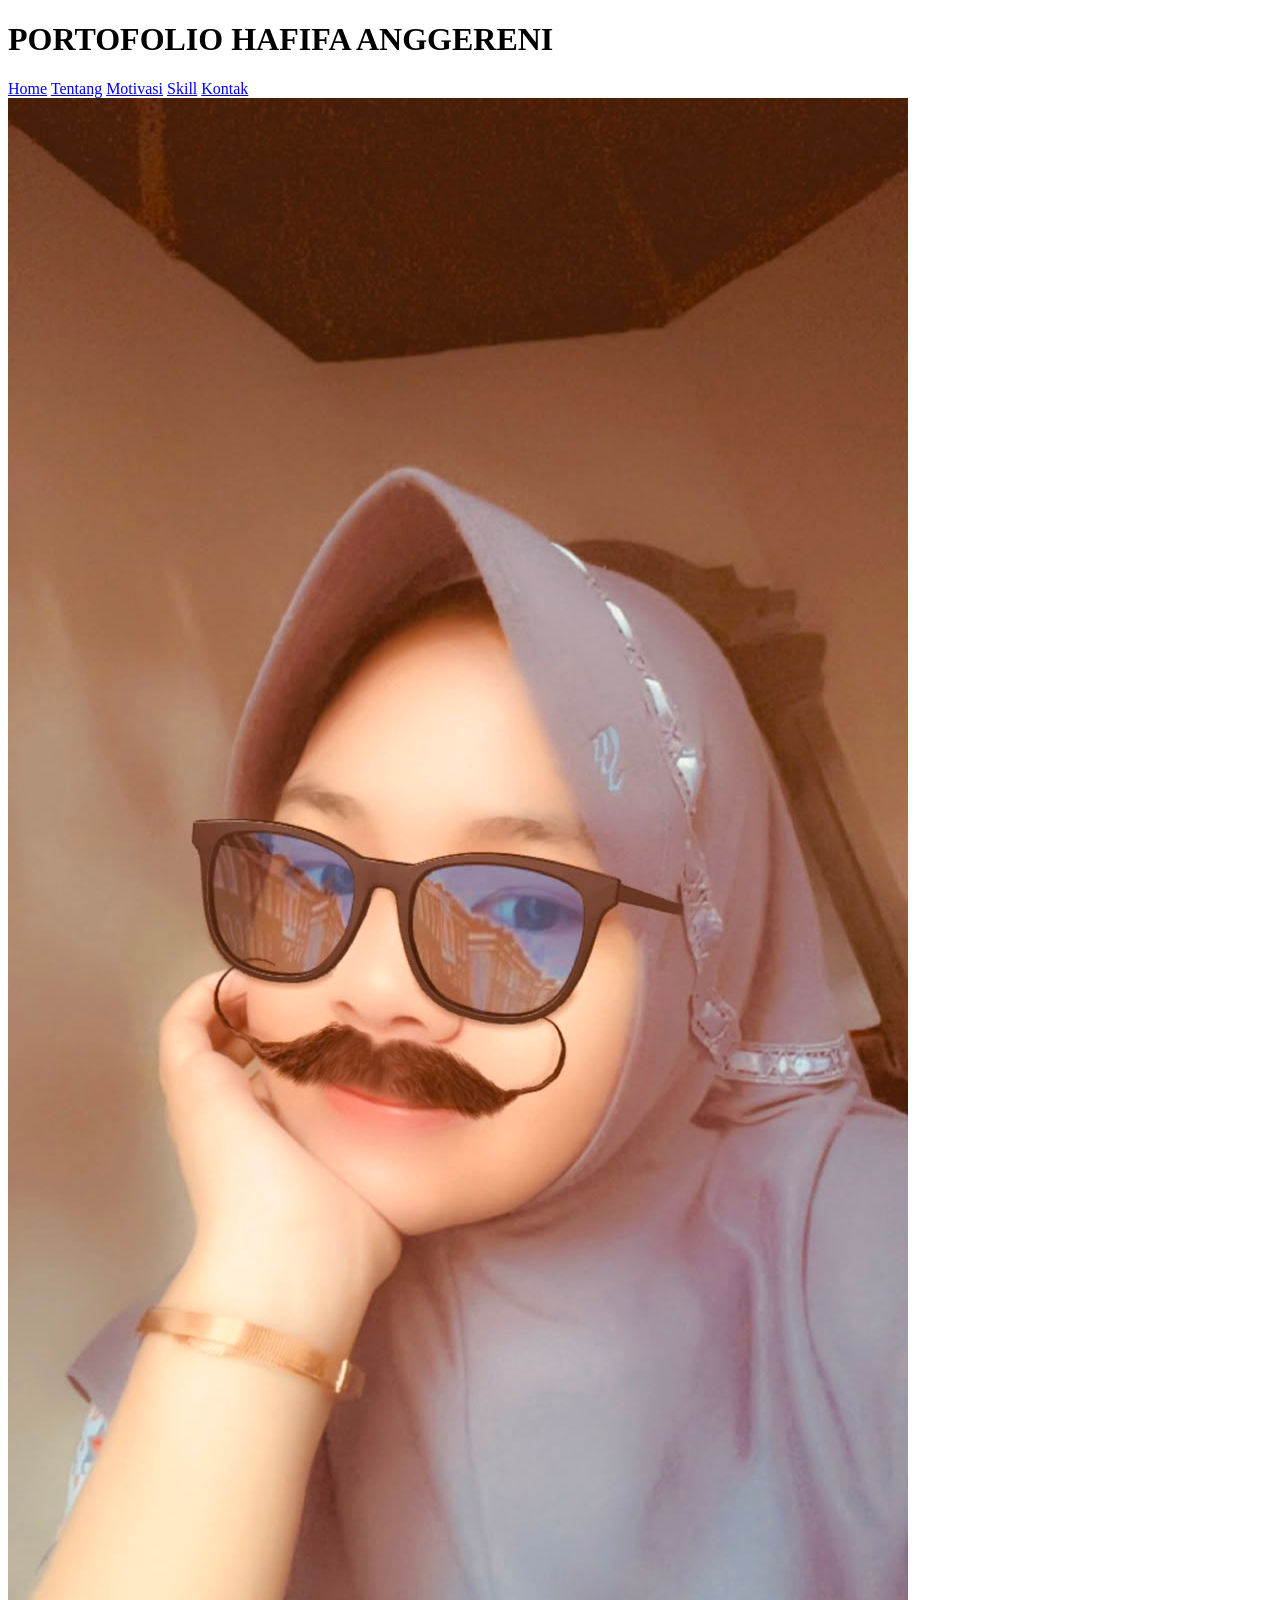
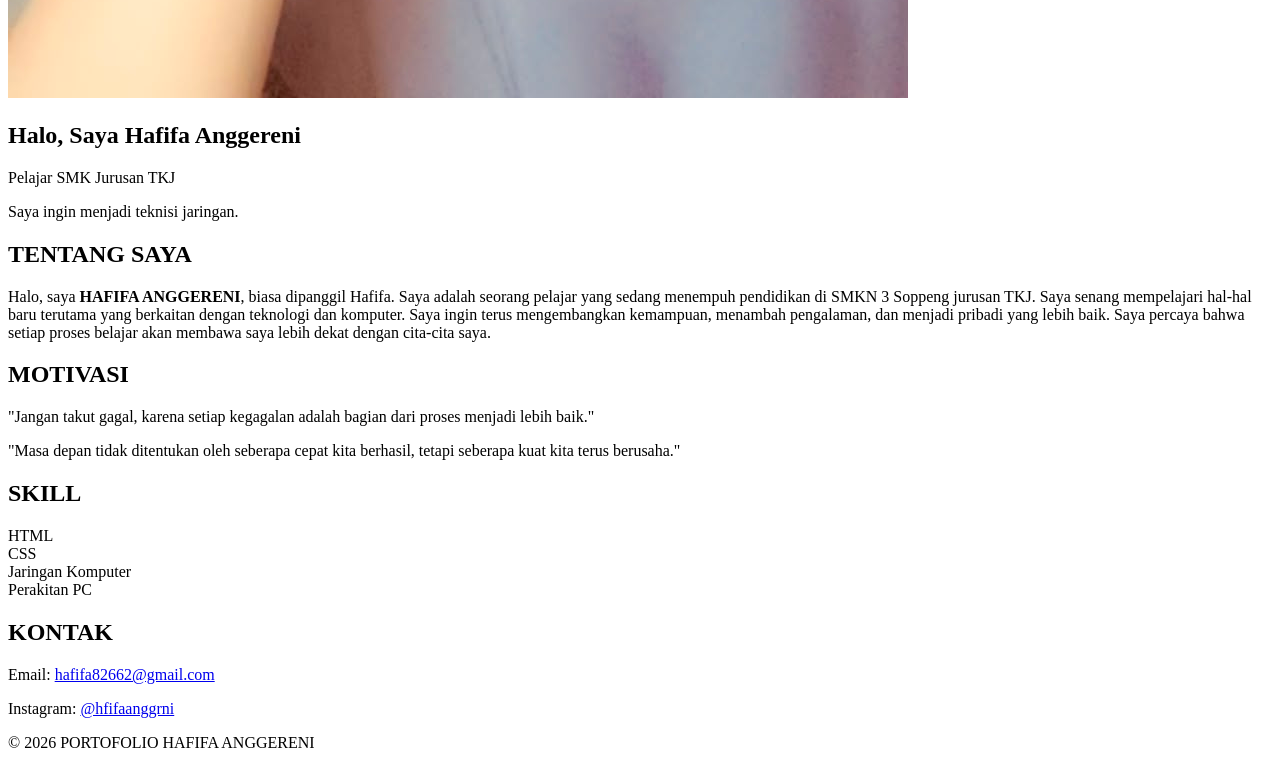
==== index.html @ 2f2c4637 "Update index.html" ====
<!DOCTYPE html>
<html lang="id">
<head>
    <meta charset="UTF-8">
    <meta name="viewport" content="width=device-width, initial-scale=1.0">
    <title>Portofolio Hafifa Anggereni</title>
    <!-- Hubungkan ke file CSS yang ada di folder CSS/style.css -->
    <link rel="stylesheet" href="CSS/style.css">
</head>
<body>

    <header>
        <h1>PORTOFOLIO HAFIFA ANGGERENI</h1>
        <nav>
            <a href="#home">Home</a>
            <a href="#tentang">Tentang</a>
            <a href="#MOTIVASI">Motivasi</a>
            <a href="#skill">Skill</a>
            <a href="#kontak">Kontak</a>
        </nav>
    </header>

    <section id="home" class="hero">
        <!-- Jalur gambar sudah disesuaikan ke folder Images -->
        <img src="Images/01.jpeg" alt="Foto Hafifa Anggereni">
        <h2>Halo, Saya Hafifa Anggereni</h2>
        <p>Pelajar SMK Jurusan TKJ</p>
        <p>Saya ingin menjadi teknisi jaringan.</p>
    </section>

    <section id="tentang">
        <h2>TENTANG SAYA</h2>
        <p>
            Halo, saya <strong>HAFIFA ANGGERENI</strong>, biasa dipanggil Hafifa. Saya adalah seorang pelajar yang sedang menempuh pendidikan di SMKN 3 Soppeng jurusan TKJ. 
            Saya senang mempelajari hal-hal baru terutama yang berkaitan dengan teknologi dan komputer. 
            Saya ingin terus mengembangkan kemampuan, menambah pengalaman, dan menjadi pribadi yang lebih baik. Saya percaya bahwa setiap proses belajar akan membawa saya lebih dekat dengan cita-cita saya.
        </p>
    </section>

    <section id="MOTIVASI">
        <h2>MOTIVASI</h2>
        <div class="motivasi-box">
            <p>"Jangan takut gagal, karena setiap kegagalan adalah bagian dari proses menjadi lebih baik."</p>
            <p>"Masa depan tidak ditentukan oleh seberapa cepat kita berhasil, tetapi seberapa kuat kita terus berusaha."</p>
        </div>
    </section>

    <section id="skill">
        <h2>SKILL</h2>
        <div class="skills">
            <div>HTML</div>
            <div>CSS</div>
            <div>Jaringan Komputer</div>
            <div>Perakitan PC</div>
        </div>
    </section>

    <section id="kontak">
        <h2>KONTAK</h2>
        <p>Email: <a href="mailto:hafifa82662@gmail.com">hafifa82662@gmail.com</a></p>
        <p>Instagram: <a href="https://instagram.com/hfifaanggrni" target="_blank">@hfifaanggrni</a></p>
    </section>

    <footer>
        <p>© 2026 PORTOFOLIO HAFIFA ANGGERENI</p>
    </footer>

</body>
</html>
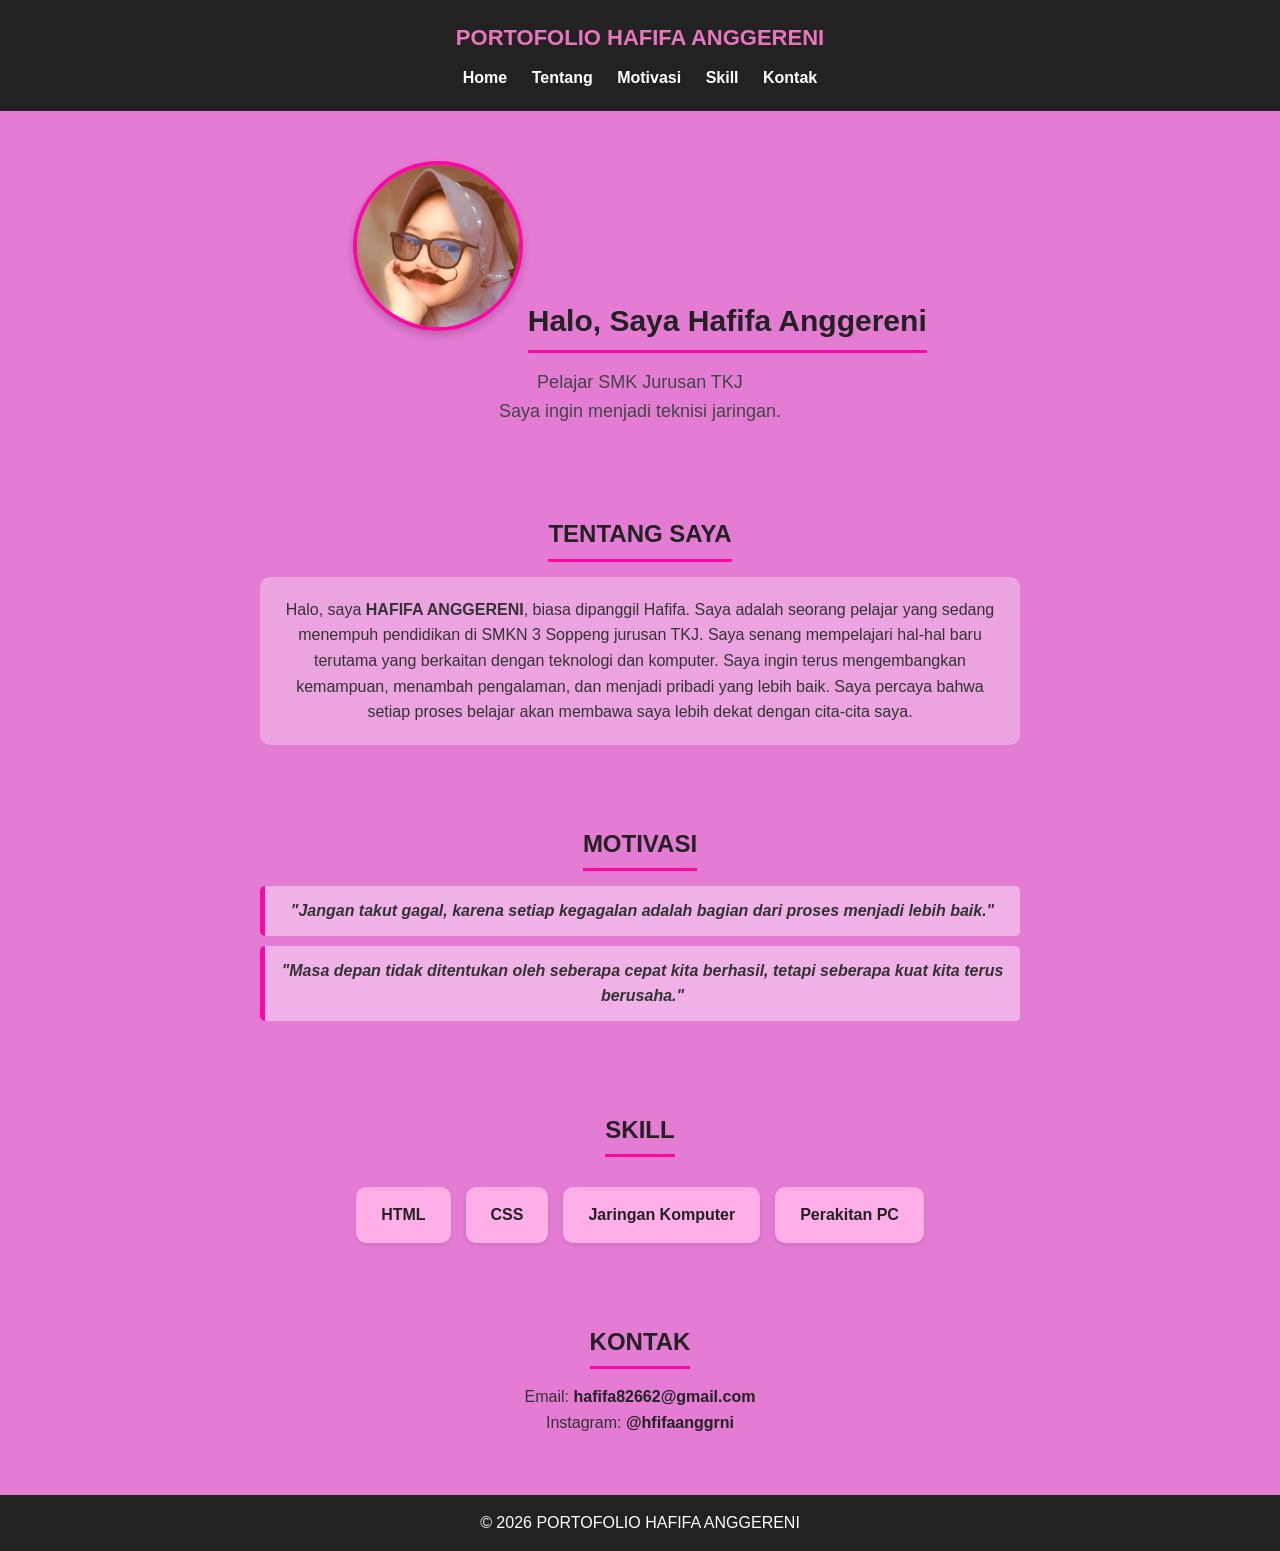
==== commit 36850f2e: "Update index.html" ====
--- a/index.html
+++ b/index.html
@@ -4,8 +4,8 @@
     <meta charset="UTF-8">
     <meta name="viewport" content="width=device-width, initial-scale=1.0">
     <title>Portofolio Hafifa Anggereni</title>
-    <!-- Hubungkan ke file CSS yang ada di folder CSS/style.css -->
-    <link rel="stylesheet" href="CSS/style.css">
+    <!-- Menghubungkan style.css (karena posisinya sejajar dengan index.html) -->
+    <link rel="stylesheet" href="style.css">
 </head>
 <body>
 
@@ -21,7 +21,7 @@
     </header>
 
     <section id="home" class="hero">
-        <!-- Jalur gambar sudah disesuaikan ke folder Images -->
+        <!-- Mengambil foto dari folder Images -->
         <img src="Images/01.jpeg" alt="Foto Hafifa Anggereni">
         <h2>Halo, Saya Hafifa Anggereni</h2>
         <p>Pelajar SMK Jurusan TKJ</p>
--- a/style.css
+++ b/style.css
@@ -0,0 +1,150 @@
+* {
+    margin: 0;
+    padding: 0;
+    box-sizing: border-box;
+}
+
+body {
+    font-family: Arial, sans-serif;
+    background-color: rgb(228, 124, 212);
+    color: #333;
+    line-height: 1.6;
+}
+
+/* Header & Navigasi */
+header {
+    background-color: #222;
+    color: rgb(233, 117, 188);
+    padding: 20px;
+    text-align: center;
+    position: sticky;
+    top: 0;
+    z-index: 100;
+}
+
+header h1 {
+    font-size: 22px;
+    margin-bottom: 5px;
+}
+
+nav {
+    margin-top: 10px;
+}
+
+nav a {
+    color: white;
+    text-decoration: none;
+    margin: 0 10px;
+    font-weight: bold;
+    transition: color 0.3s;
+}
+
+nav a:hover {
+    color: #ffb3d4;
+}
+
+/* Hero Section */
+.hero {
+    text-align: center;
+    padding: 50px 20px;
+    background-color: rgb(228, 124, 212);
+}
+
+.hero img {
+    width: 170px;
+    height: 170px;
+    border-radius: 50%;
+    object-fit: cover;
+    border: 4px solid #fd07a2;
+    box-shadow: 0 4px 10px rgba(0, 0, 0, 0.2);
+}
+
+.hero h2 {
+    margin-top: 20px;
+    font-size: 30px;
+    color: #222;
+}
+
+.hero p {
+    font-size: 18px;
+    color: #444;
+}
+
+/* Section Umum */
+section {
+    padding: 40px 20px;
+    text-align: center;
+    max-width: 800px;
+    margin: 0 auto;
+}
+
+section h2 {
+    margin-bottom: 15px;
+    color: #222;
+    border-bottom: 3px solid #fd07a2;
+    display: inline-block;
+    padding-bottom: 5px;
+}
+
+#tentang p {
+    background: rgba(255, 255, 255, 0.3);
+    padding: 20px;
+    border-radius: 10px;
+}
+
+/* Section Motivasi */
+.motivasi-box p {
+    font-style: italic;
+    font-weight: bold;
+    margin-bottom: 10px;
+    background-color: rgba(255, 255, 255, 0.4);
+    padding: 12px;
+    border-left: 5px solid #fd07a2;
+    border-radius: 5px;
+}
+
+/* Skills Section */
+.skills {
+    display: flex;
+    justify-content: center;
+    gap: 15px;
+    flex-wrap: wrap;
+    margin-top: 15px;
+}
+
+.skills div {
+    background-color: #ffafe7;
+    color: #222;
+    font-weight: bold;
+    padding: 15px 25px;
+    border-radius: 10px;
+    box-shadow: 0 2px 5px rgba(0,0,0,0.1);
+    transition: transform 0.2s, background-color 0.2s;
+}
+
+.skills div:hover {
+    transform: scale(1.05);
+    background-color: #fd07a2;
+    color: white;
+}
+
+/* Kontak Section */
+#kontak a {
+    color: #222;
+    text-decoration: none;
+    font-weight: bold;
+}
+
+#kontak a:hover {
+    color: #fd07a2;
+    text-decoration: underline;
+}
+
+/* Footer */
+footer {
+    background-color: #222;
+    color: white;
+    text-align: center;
+    padding: 15px;
+    margin-top: 20px;
+}
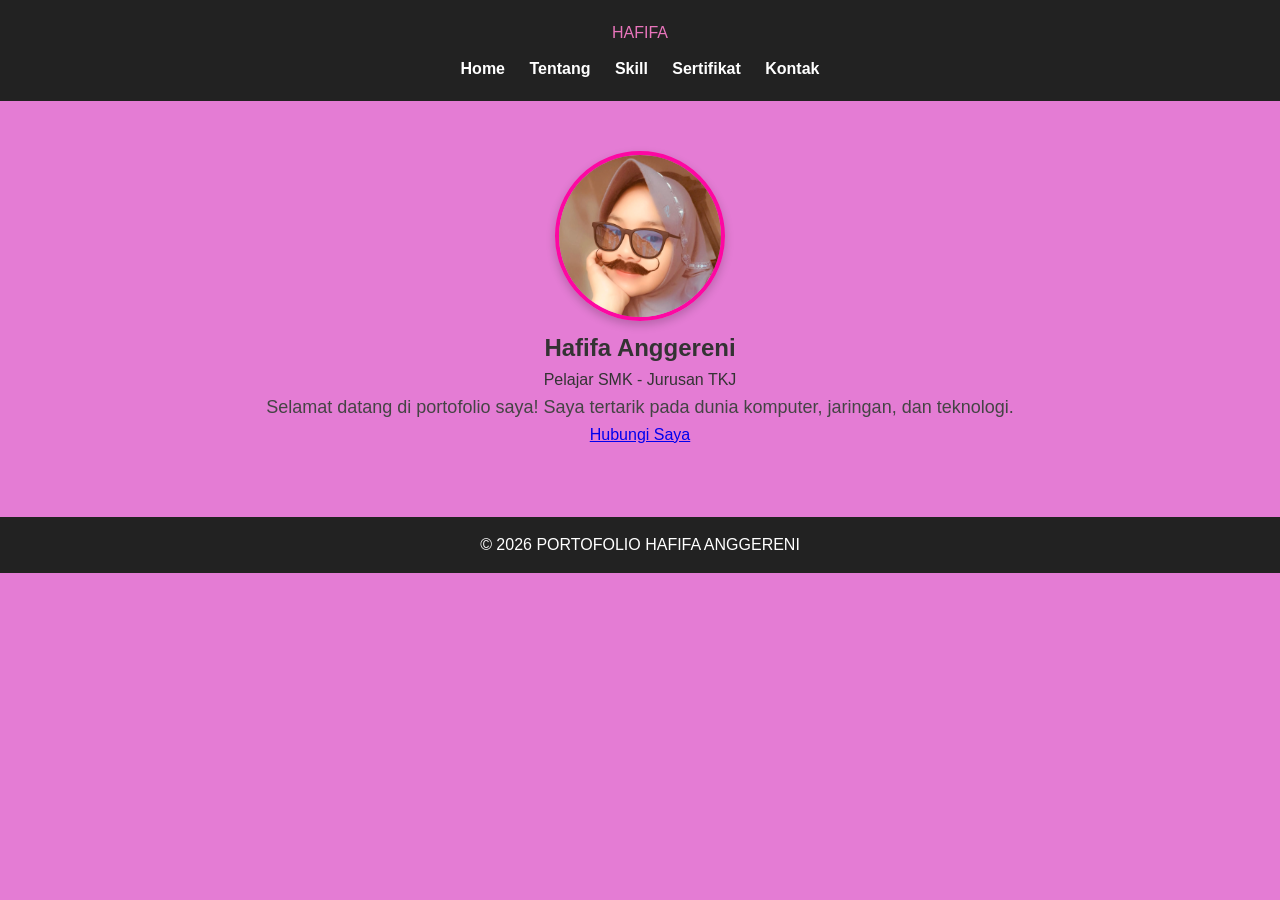
==== commit 263e9d77: "Update index.html" ====
--- a/index.html
+++ b/index.html
@@ -3,63 +3,31 @@
 <head>
     <meta charset="UTF-8">
     <meta name="viewport" content="width=device-width, initial-scale=1.0">
-    <title>Portofolio Hafifa Anggereni</title>
-    <!-- Menghubungkan style.css (karena posisinya sejajar dengan index.html) -->
+    <title>Portofolio | Hafifa Anggereni</title>
     <link rel="stylesheet" href="style.css">
 </head>
 <body>
 
     <header>
-        <h1>PORTOFOLIO HAFIFA ANGGERENI</h1>
+        <div class="logo">HAFIFA</div>
         <nav>
-            <a href="#home">Home</a>
-            <a href="#tentang">Tentang</a>
-            <a href="#MOTIVASI">Motivasi</a>
-            <a href="#skill">Skill</a>
-            <a href="#kontak">Kontak</a>
+            <a href="index.html" class="active">Home</a>
+            <a href="tentang.html">Tentang</a>
+            <a href="skill.html">Skill</a>
+            <a href="sertifikat.html">Sertifikat</a>
+            <a href="kontak.html">Kontak</a>
         </nav>
     </header>
 
-    <section id="home" class="hero">
-        <!-- Mengambil foto dari folder Images -->
-        <img src="Images/01.jpeg" alt="Foto Hafifa Anggereni">
-        <h2>Halo, Saya Hafifa Anggereni</h2>
-        <p>Pelajar SMK Jurusan TKJ</p>
-        <p>Saya ingin menjadi teknisi jaringan.</p>
-    </section>
-
-    <section id="tentang">
-        <h2>TENTANG SAYA</h2>
-        <p>
-            Halo, saya <strong>HAFIFA ANGGERENI</strong>, biasa dipanggil Hafifa. Saya adalah seorang pelajar yang sedang menempuh pendidikan di SMKN 3 Soppeng jurusan TKJ. 
-            Saya senang mempelajari hal-hal baru terutama yang berkaitan dengan teknologi dan komputer. 
-            Saya ingin terus mengembangkan kemampuan, menambah pengalaman, dan menjadi pribadi yang lebih baik. Saya percaya bahwa setiap proses belajar akan membawa saya lebih dekat dengan cita-cita saya.
-        </p>
-    </section>
-
-    <section id="MOTIVASI">
-        <h2>MOTIVASI</h2>
-        <div class="motivasi-box">
-            <p>"Jangan takut gagal, karena setiap kegagalan adalah bagian dari proses menjadi lebih baik."</p>
-            <p>"Masa depan tidak ditentukan oleh seberapa cepat kita berhasil, tetapi seberapa kuat kita terus berusaha."</p>
-        </div>
-    </section>
-
-    <section id="skill">
-        <h2>SKILL</h2>
-        <div class="skills">
-            <div>HTML</div>
-            <div>CSS</div>
-            <div>Jaringan Komputer</div>
-            <div>Perakitan PC</div>
-        </div>
-    </section>
-
-    <section id="kontak">
-        <h2>KONTAK</h2>
-        <p>Email: <a href="mailto:hafifa82662@gmail.com">hafifa82662@gmail.com</a></p>
-        <p>Instagram: <a href="https://instagram.com/hfifaanggrni" target="_blank">@hfifaanggrni</a></p>
-    </section>
+    <div class="container">
+        <section class="hero">
+            <img src="Images/01.jpeg" alt="Foto Hafifa Anggereni" class="profile-img">
+            <h1>Hafifa Anggereni</h1>
+            <span class="badge-tkj">Pelajar SMK - Jurusan TKJ</span>
+            <p>Selamat datang di portofolio saya! Saya tertarik pada dunia komputer, jaringan, dan teknologi.</p>
+            <a href="kontak.html" class="btn">Hubungi Saya</a>
+        </section>
+    </div>
 
     <footer>
         <p>© 2026 PORTOFOLIO HAFIFA ANGGERENI</p>
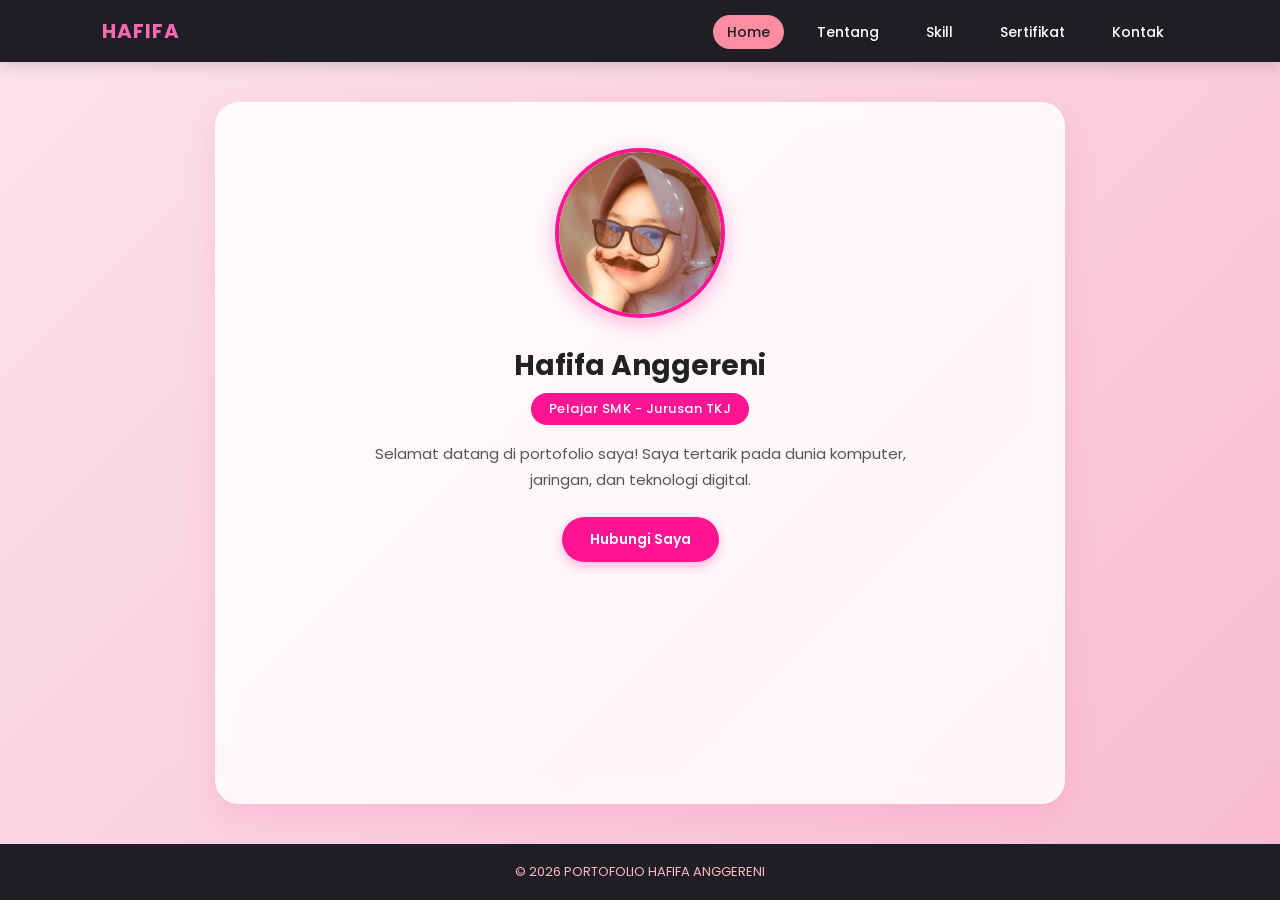
==== commit 485a4a72: "Update index.html" ====
--- a/index.html
+++ b/index.html
@@ -24,7 +24,7 @@
             <img src="Images/01.jpeg" alt="Foto Hafifa Anggereni" class="profile-img">
             <h1>Hafifa Anggereni</h1>
             <span class="badge-tkj">Pelajar SMK - Jurusan TKJ</span>
-            <p>Selamat datang di portofolio saya! Saya tertarik pada dunia komputer, jaringan, dan teknologi.</p>
+            <p>Selamat datang di portofolio saya! Saya tertarik pada dunia komputer, jaringan, dan teknologi digital.</p>
             <a href="kontak.html" class="btn">Hubungi Saya</a>
         </section>
     </div>
--- a/style.css
+++ b/style.css
@@ -1,150 +1,308 @@
+/* Reset & Font */
+@import url('https://fonts.googleapis.com/css2?family=Poppins:wght@300;400;500;600;700&display=swap');
+
 * {
     margin: 0;
     padding: 0;
     box-sizing: border-box;
+    font-family: 'Poppins', sans-serif;
 }
 
 body {
-    font-family: Arial, sans-serif;
-    background-color: rgb(228, 124, 212);
-    color: #333;
-    line-height: 1.6;
+    background: linear-gradient(135deg, #fce4ec 0%, #f8bbd0 100%);
+    color: #444;
+    min-height: 100vh;
+    display: flex;
+    flex-direction: column;
 }
 
 /* Header & Navigasi */
 header {
-    background-color: #222;
-    color: rgb(233, 117, 188);
-    padding: 20px;
-    text-align: center;
+    background-color: #1e1e24;
+    padding: 16px 8%;
+    display: flex;
+    justify-content: space-between;
+    align-items: center;
+    box-shadow: 0 4px 15px rgba(0, 0, 0, 0.15);
     position: sticky;
     top: 0;
-    z-index: 100;
-}
-
-header h1 {
-    font-size: 22px;
-    margin-bottom: 5px;
-}
-
-nav {
-    margin-top: 10px;
+    z-index: 1000;
+}
+
+.logo {
+    color: #ff69b4;
+    font-size: 20px;
+    font-weight: 700;
+    letter-spacing: 1px;
 }
 
 nav a {
-    color: white;
+    color: #ffffff;
     text-decoration: none;
-    margin: 0 10px;
-    font-weight: bold;
-    transition: color 0.3s;
-}
-
-nav a:hover {
-    color: #ffb3d4;
-}
-
-/* Hero Section */
+    margin-left: 15px;
+    font-size: 14px;
+    font-weight: 500;
+    transition: all 0.3s ease;
+    padding: 7px 14px;
+    border-radius: 20px;
+}
+
+nav a:hover, nav a.active {
+    color: #1e1e24;
+    background-color: #ff8da1;
+}
+
+/* Container / Wadah Utama */
+.container {
+    max-width: 850px;
+    width: 90%;
+    margin: 40px auto;
+    padding: 35px 30px;
+    background: rgba(255, 255, 255, 0.85);
+    backdrop-filter: blur(10px);
+    border-radius: 24px;
+    box-shadow: 0 10px 30px rgba(255, 105, 180, 0.2);
+    border: 1px solid rgba(255, 255, 255, 0.6);
+    flex: 1;
+}
+
+/* Home / Hero Section */
 .hero {
     text-align: center;
-    padding: 50px 20px;
-    background-color: rgb(228, 124, 212);
-}
-
-.hero img {
+    padding: 10px 0;
+}
+
+.profile-img {
     width: 170px;
     height: 170px;
     border-radius: 50%;
     object-fit: cover;
-    border: 4px solid #fd07a2;
-    box-shadow: 0 4px 10px rgba(0, 0, 0, 0.2);
-}
-
-.hero h2 {
-    margin-top: 20px;
-    font-size: 30px;
+    border: 4px solid #ff1493;
+    box-shadow: 0 6px 20px rgba(255, 20, 147, 0.3);
+    margin-bottom: 20px;
+}
+
+.hero h1 {
+    font-size: 28px;
     color: #222;
+    margin-bottom: 6px;
+    font-weight: 700;
+}
+
+.badge-tkj {
+    display: inline-block;
+    background: #ff1493;
+    color: white;
+    padding: 6px 18px;
+    border-radius: 20px;
+    font-size: 13px;
+    font-weight: 500;
+    margin-bottom: 16px;
+    letter-spacing: 0.5px;
 }
 
 .hero p {
+    font-size: 15px;
+    color: #555;
+    line-height: 1.7;
+    max-width: 580px;
+    margin: 0 auto 25px;
+}
+
+/* Tombol Utama */
+.btn {
+    display: inline-block;
+    padding: 12px 28px;
+    background-color: #ff1493;
+    color: white;
+    text-decoration: none;
+    border-radius: 25px;
+    font-weight: 600;
+    font-size: 14px;
+    box-shadow: 0 4px 12px rgba(255, 20, 147, 0.3);
+    transition: all 0.2s ease;
+}
+
+.btn:hover {
+    transform: translateY(-2px);
+    background-color: #d81b60;
+}
+
+/* Judul Halaman */
+.page-title {
+    text-align: center;
+    font-size: 24px;
+    color: #222;
+    margin-bottom: 25px;
+    position: relative;
+    font-weight: 700;
+}
+
+.page-title::after {
+    content: '';
+    display: block;
+    width: 50px;
+    height: 4px;
+    background: #ff1493;
+    margin: 8px auto 0;
+    border-radius: 2px;
+}
+
+/* Kategori & Card Teks */
+.content-card {
+    background: #ffffff;
+    padding: 24px;
+    border-radius: 16px;
+    margin-bottom: 20px;
+    box-shadow: 0 4px 12px rgba(0,0,0,0.04);
+    border-left: 5px solid #ff69b4;
+}
+
+.content-card h3 {
+    color: #ff1493;
+    margin-bottom: 10px;
     font-size: 18px;
-    color: #444;
-}
-
-/* Section Umum */
-section {
-    padding: 40px 20px;
-    text-align: center;
-    max-width: 800px;
+}
+
+.content-card p {
+    font-size: 14px;
+    line-height: 1.8;
+    color: #555;
+}
+
+/* Grid Skill */
+.skills-grid {
+    display: grid;
+    grid-template-columns: repeat(auto-fit, minmax(160px, 1fr));
+    gap: 15px;
+}
+
+.skill-card {
+    background: #ffffff;
+    padding: 18px 15px;
+    border-radius: 16px;
+    text-align: center;
+    font-weight: 600;
+    font-size: 14px;
+    color: #333;
+    box-shadow: 0 4px 10px rgba(0,0,0,0.04);
+    border-bottom: 3px solid #ff69b4;
+    transition: transform 0.2s;
+}
+
+.skill-card:hover {
+    transform: translateY(-4px);
+    background-color: #fff0f5;
+}
+
+/* Grid Sertifikat (Dengan Gambar) */
+.cert-grid {
+    display: grid;
+    grid-template-columns: repeat(auto-fit, minmax(240px, 1fr));
+    gap: 20px;
+}
+
+.cert-card {
+    background: white;
+    border-radius: 16px;
+    overflow: hidden;
+    box-shadow: 0 4px 15px rgba(0,0,0,0.06);
+    border: 1px solid #ffe4e1;
+    text-align: center;
+    padding-bottom: 20px;
+    transition: transform 0.2s ease;
+}
+
+.cert-card:hover {
+    transform: translateY(-4px);
+}
+
+.cert-img {
+    width: 100%;
+    height: 160px;
+    object-fit: cover;
+    border-bottom: 2px solid #ffe4e1;
+}
+
+.cert-info {
+    padding: 15px 15px 0;
+}
+
+.cert-badge {
+    background-color: #ffe4e1;
+    color: #d81b60;
+    padding: 4px 12px;
+    border-radius: 12px;
+    font-size: 11px;
+    font-weight: 600;
+    display: inline-block;
+    margin-bottom: 8px;
+}
+
+.cert-card h3 {
+    font-size: 16px;
+    color: #222;
+    margin-bottom: 6px;
+}
+
+.cert-card p {
+    font-size: 13px;
+    color: #666;
+    line-height: 1.5;
+}
+
+/* Tombol Sosial Media (Kontak) */
+.social-links {
+    display: flex;
+    flex-direction: column;
+    gap: 14px;
+    max-width: 420px;
     margin: 0 auto;
 }
 
-section h2 {
-    margin-bottom: 15px;
-    color: #222;
-    border-bottom: 3px solid #fd07a2;
-    display: inline-block;
-    padding-bottom: 5px;
-}
-
-#tentang p {
-    background: rgba(255, 255, 255, 0.3);
-    padding: 20px;
-    border-radius: 10px;
-}
-
-/* Section Motivasi */
-.motivasi-box p {
-    font-style: italic;
-    font-weight: bold;
-    margin-bottom: 10px;
-    background-color: rgba(255, 255, 255, 0.4);
-    padding: 12px;
-    border-left: 5px solid #fd07a2;
-    border-radius: 5px;
-}
-
-/* Skills Section */
-.skills {
+.social-btn {
     display: flex;
+    align-items: center;
     justify-content: center;
-    gap: 15px;
-    flex-wrap: wrap;
-    margin-top: 15px;
-}
-
-.skills div {
-    background-color: #ffafe7;
-    color: #222;
-    font-weight: bold;
-    padding: 15px 25px;
-    border-radius: 10px;
-    box-shadow: 0 2px 5px rgba(0,0,0,0.1);
-    transition: transform 0.2s, background-color 0.2s;
-}
-
-.skills div:hover {
-    transform: scale(1.05);
-    background-color: #fd07a2;
+    gap: 10px;
+    padding: 14px;
+    border-radius: 14px;
+    text-decoration: none;
     color: white;
-}
-
-/* Kontak Section */
-#kontak a {
-    color: #222;
-    text-decoration: none;
-    font-weight: bold;
-}
-
-#kontak a:hover {
-    color: #fd07a2;
-    text-decoration: underline;
-}
+    font-size: 14px;
+    font-weight: 600;
+    transition: all 0.2s ease;
+    box-shadow: 0 4px 12px rgba(0,0,0,0.08);
+}
+
+.social-btn:hover {
+    transform: translateY(-2px);
+    opacity: 0.95;
+}
+
+.btn-email { background-color: #e91e63; }
+.btn-ig { background: linear-gradient(45deg, #f09433, #e6683c, #dc2743, #cc2366, #bc1888); }
+.btn-tiktok { background-color: #000000; }
 
 /* Footer */
 footer {
-    background-color: #222;
-    color: white;
-    text-align: center;
-    padding: 15px;
-    margin-top: 20px;
-}
+    background-color: #1e1e24;
+    color: #ffb6c1;
+    text-align: center;
+    padding: 18px;
+    font-size: 13px;
+    margin-top: auto;
+}
+
+/* Respon HP */
+@media (max-width: 600px) {
+    header {
+        flex-direction: column;
+        gap: 12px;
+    }
+    nav a {
+        margin: 0 3px;
+        font-size: 12px;
+        padding: 5px 10px;
+    }
+}
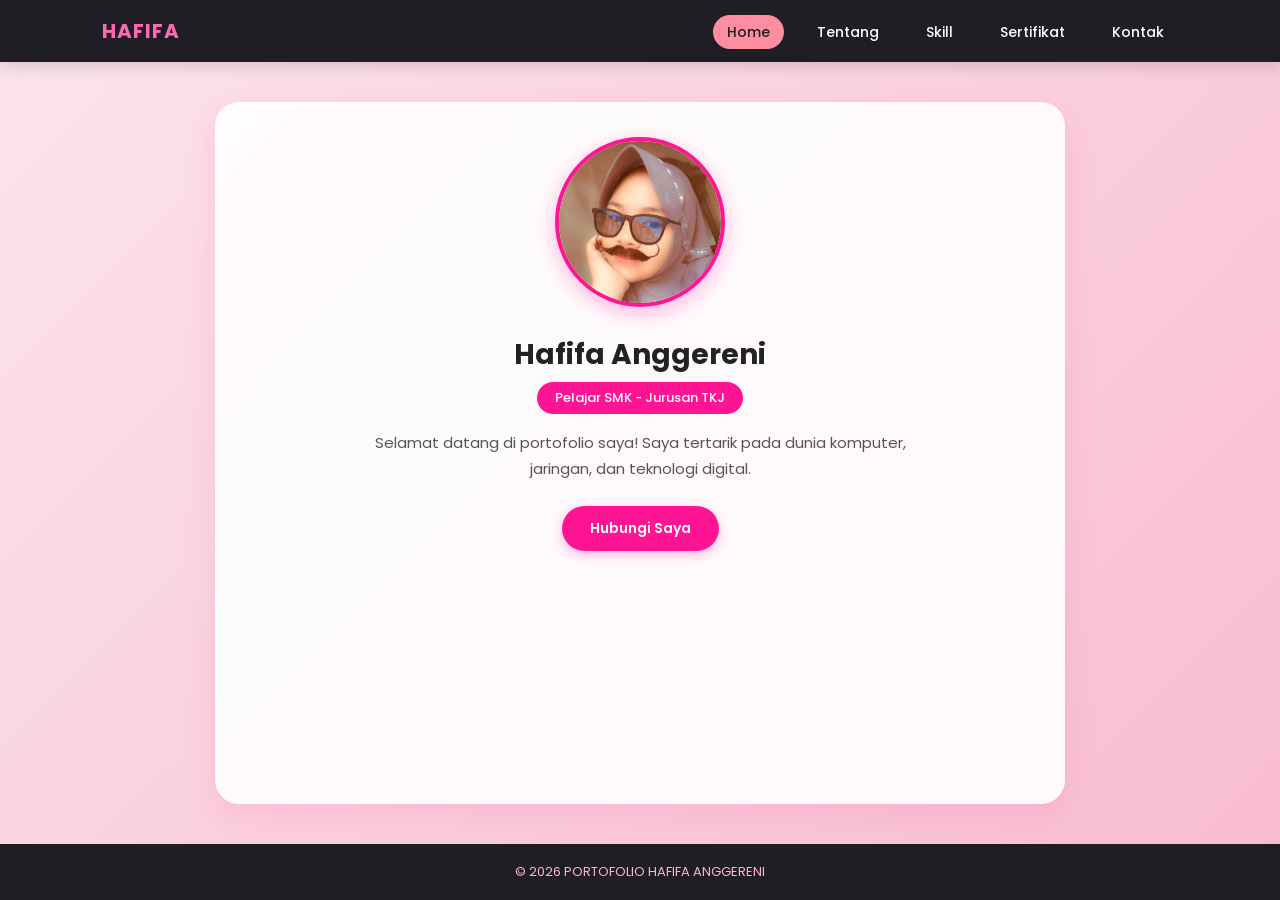
==== commit 3e3e2b23: "Update index.html" ====
--- a/index.html
+++ b/index.html
@@ -4,7 +4,24 @@
     <meta charset="UTF-8">
     <meta name="viewport" content="width=device-width, initial-scale=1.0">
     <title>Portofolio | Hafifa Anggereni</title>
-    <link rel="stylesheet" href="style.css">
+    <style>
+        @import url('https://fonts.googleapis.com/css2?family=Poppins:wght@300;400;500;600;700&display=swap');
+        * { margin: 0; padding: 0; box-sizing: border-box; font-family: 'Poppins', sans-serif; }
+        body { background: linear-gradient(135deg, #fce4ec 0%, #f8bbd0 100%); color: #444; min-height: 100vh; display: flex; flex-direction: column; }
+        header { background-color: #1e1e24; padding: 16px 8%; display: flex; justify-content: space-between; align-items: center; box-shadow: 0 4px 15px rgba(0, 0, 0, 0.15); position: sticky; top: 0; z-index: 1000; }
+        .logo { color: #ff69b4; font-size: 20px; font-weight: 700; letter-spacing: 1px; }
+        nav a { color: #ffffff; text-decoration: none; margin-left: 15px; font-size: 14px; font-weight: 500; padding: 7px 14px; border-radius: 20px; transition: all 0.3s; }
+        nav a:hover, nav a.active { color: #1e1e24; background-color: #ff8da1; }
+        .container { max-width: 850px; width: 90%; margin: 40px auto; padding: 35px 30px; background: rgba(255, 255, 255, 0.9); border-radius: 24px; box-shadow: 0 10px 30px rgba(255, 105, 180, 0.2); flex: 1; text-align: center; }
+        .profile-img { width: 170px; height: 170px; border-radius: 50%; object-fit: cover; border: 4px solid #ff1493; box-shadow: 0 6px 20px rgba(255, 20, 147, 0.3); margin-bottom: 20px; }
+        .hero h1 { font-size: 28px; color: #222; margin-bottom: 6px; font-weight: 700; }
+        .badge-tkj { display: inline-block; background: #ff1493; color: white; padding: 6px 18px; border-radius: 20px; font-size: 13px; font-weight: 500; margin-bottom: 16px; }
+        .hero p { font-size: 15px; color: #555; line-height: 1.7; max-width: 580px; margin: 0 auto 25px; }
+        .btn { display: inline-block; padding: 12px 28px; background-color: #ff1493; color: white; text-decoration: none; border-radius: 25px; font-weight: 600; font-size: 14px; box-shadow: 0 4px 12px rgba(255, 20, 147, 0.3); transition: all 0.2s; }
+        .btn:hover { transform: translateY(-2px); background-color: #d81b60; }
+        footer { background-color: #1e1e24; color: #ffb6c1; text-align: center; padding: 18px; font-size: 13px; margin-top: auto; }
+        @media (max-width: 600px) { header { flex-direction: column; gap: 12px; } nav a { margin: 0 3px; font-size: 12px; padding: 5px 10px; } }
+    </style>
 </head>
 <body>
 
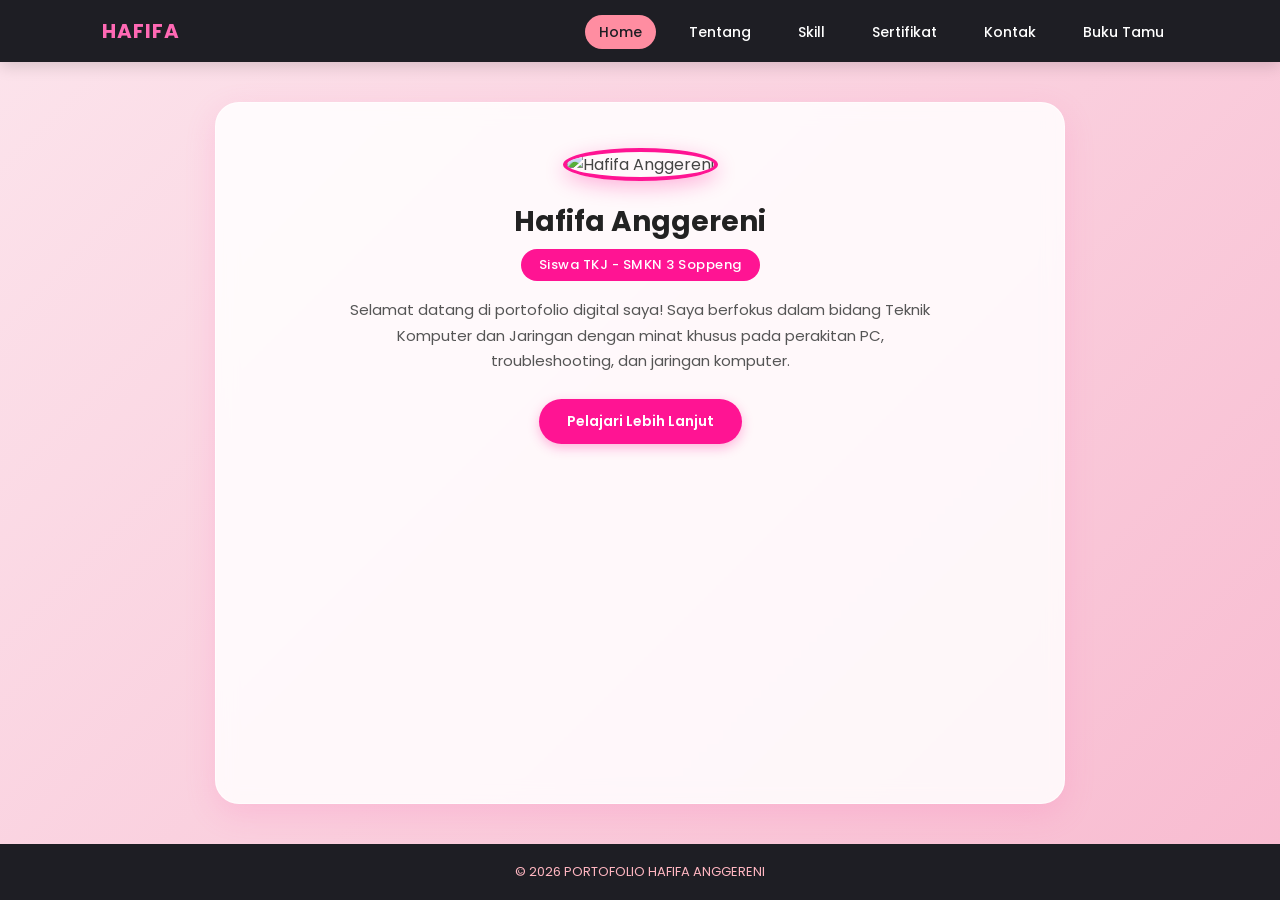
==== commit e6a6839b: "Update index.html" ====
--- a/index.html
+++ b/index.html
@@ -3,25 +3,8 @@
 <head>
     <meta charset="UTF-8">
     <meta name="viewport" content="width=device-width, initial-scale=1.0">
-    <title>Portofolio | Hafifa Anggereni</title>
-    <style>
-        @import url('https://fonts.googleapis.com/css2?family=Poppins:wght@300;400;500;600;700&display=swap');
-        * { margin: 0; padding: 0; box-sizing: border-box; font-family: 'Poppins', sans-serif; }
-        body { background: linear-gradient(135deg, #fce4ec 0%, #f8bbd0 100%); color: #444; min-height: 100vh; display: flex; flex-direction: column; }
-        header { background-color: #1e1e24; padding: 16px 8%; display: flex; justify-content: space-between; align-items: center; box-shadow: 0 4px 15px rgba(0, 0, 0, 0.15); position: sticky; top: 0; z-index: 1000; }
-        .logo { color: #ff69b4; font-size: 20px; font-weight: 700; letter-spacing: 1px; }
-        nav a { color: #ffffff; text-decoration: none; margin-left: 15px; font-size: 14px; font-weight: 500; padding: 7px 14px; border-radius: 20px; transition: all 0.3s; }
-        nav a:hover, nav a.active { color: #1e1e24; background-color: #ff8da1; }
-        .container { max-width: 850px; width: 90%; margin: 40px auto; padding: 35px 30px; background: rgba(255, 255, 255, 0.9); border-radius: 24px; box-shadow: 0 10px 30px rgba(255, 105, 180, 0.2); flex: 1; text-align: center; }
-        .profile-img { width: 170px; height: 170px; border-radius: 50%; object-fit: cover; border: 4px solid #ff1493; box-shadow: 0 6px 20px rgba(255, 20, 147, 0.3); margin-bottom: 20px; }
-        .hero h1 { font-size: 28px; color: #222; margin-bottom: 6px; font-weight: 700; }
-        .badge-tkj { display: inline-block; background: #ff1493; color: white; padding: 6px 18px; border-radius: 20px; font-size: 13px; font-weight: 500; margin-bottom: 16px; }
-        .hero p { font-size: 15px; color: #555; line-height: 1.7; max-width: 580px; margin: 0 auto 25px; }
-        .btn { display: inline-block; padding: 12px 28px; background-color: #ff1493; color: white; text-decoration: none; border-radius: 25px; font-weight: 600; font-size: 14px; box-shadow: 0 4px 12px rgba(255, 20, 147, 0.3); transition: all 0.2s; }
-        .btn:hover { transform: translateY(-2px); background-color: #d81b60; }
-        footer { background-color: #1e1e24; color: #ffb6c1; text-align: center; padding: 18px; font-size: 13px; margin-top: auto; }
-        @media (max-width: 600px) { header { flex-direction: column; gap: 12px; } nav a { margin: 0 3px; font-size: 12px; padding: 5px 10px; } }
-    </style>
+    <title>Beranda | Hafifa Anggereni</title>
+    <link rel="stylesheet" href="style.css">
 </head>
 <body>
 
@@ -33,17 +16,18 @@
             <a href="skill.html">Skill</a>
             <a href="sertifikat.html">Sertifikat</a>
             <a href="kontak.html">Kontak</a>
+            <a href="bukutamu.html">Buku Tamu</a>
         </nav>
     </header>
 
     <div class="container">
-        <section class="hero">
-            <img src="Images/01.jpeg" alt="Foto Hafifa Anggereni" class="profile-img">
+        <div class="hero">
+            <img src="profile.jpg" alt="Hafifa Anggereni" class="profile-img">
             <h1>Hafifa Anggereni</h1>
-            <span class="badge-tkj">Pelajar SMK - Jurusan TKJ</span>
-            <p>Selamat datang di portofolio saya! Saya tertarik pada dunia komputer, jaringan, dan teknologi digital.</p>
-            <a href="kontak.html" class="btn">Hubungi Saya</a>
-        </section>
+            <span class="badge-tkj">Siswa TKJ - SMKN 3 Soppeng</span>
+            <p>Selamat datang di portofolio digital saya! Saya berfokus dalam bidang Teknik Komputer dan Jaringan dengan minat khusus pada perakitan PC, troubleshooting, dan jaringan komputer.</p>
+            <a href="tentang.html" class="btn">Pelajari Lebih Lanjut</a>
+        </div>
     </div>
 
     <footer>
--- a/style.css
+++ b/style.css
@@ -0,0 +1,397 @@
+/* Reset & Import Font Modern */
+@import url('https://fonts.googleapis.com/css2?family=Poppins:wght@300;400;500;600;700&display=swap');
+
+* {
+    margin: 0;
+    padding: 0;
+    box-sizing: border-box;
+    font-family: 'Poppins', sans-serif;
+}
+
+body {
+    background: linear-gradient(135deg, #fce4ec 0%, #f8bbd0 100%);
+    color: #444;
+    min-height: 100vh;
+    display: flex;
+    flex-direction: column;
+}
+
+/* Header & Navigasi */
+header {
+    background-color: #1e1e24;
+    padding: 16px 8%;
+    display: flex;
+    justify-content: space-between;
+    align-items: center;
+    box-shadow: 0 4px 15px rgba(0, 0, 0, 0.15);
+    position: sticky;
+    top: 0;
+    z-index: 1000;
+}
+
+.logo {
+    color: #ff69b4;
+    font-size: 20px;
+    font-weight: 700;
+    letter-spacing: 1px;
+}
+
+nav a {
+    color: #ffffff;
+    text-decoration: none;
+    margin-left: 15px;
+    font-size: 14px;
+    font-weight: 500;
+    transition: all 0.3s ease;
+    padding: 7px 14px;
+    border-radius: 20px;
+}
+
+nav a:hover, nav a.active {
+    color: #1e1e24;
+    background-color: #ff8da1;
+}
+
+/* Container Utama */
+.container {
+    max-width: 850px;
+    width: 90%;
+    margin: 40px auto;
+    padding: 35px 30px;
+    background: rgba(255, 255, 255, 0.85);
+    backdrop-filter: blur(10px);
+    border-radius: 24px;
+    box-shadow: 0 10px 30px rgba(255, 105, 180, 0.2);
+    border: 1px solid rgba(255, 255, 255, 0.6);
+    flex: 1;
+    text-align: center;
+}
+
+/* Home / Hero Section */
+.hero {
+    text-align: center;
+    padding: 10px 0;
+}
+
+.profile-img {
+    width: 170px;
+    height: 170px;
+    border-radius: 50%;
+    object-fit: cover;
+    border: 4px solid #ff1493;
+    box-shadow: 0 6px 20px rgba(255, 20, 147, 0.3);
+    margin-bottom: 20px;
+}
+
+.hero h1 {
+    font-size: 28px;
+    color: #222;
+    margin-bottom: 6px;
+    font-weight: 700;
+}
+
+.badge-tkj {
+    display: inline-block;
+    background: #ff1493;
+    color: white;
+    padding: 6px 18px;
+    border-radius: 20px;
+    font-size: 13px;
+    font-weight: 500;
+    margin-bottom: 16px;
+    letter-spacing: 0.5px;
+}
+
+.hero p {
+    font-size: 15px;
+    color: #555;
+    line-height: 1.7;
+    max-width: 580px;
+    margin: 0 auto 25px;
+}
+
+/* Tombol Utama */
+.btn {
+    display: inline-block;
+    padding: 12px 28px;
+    background-color: #ff1493;
+    color: white;
+    text-decoration: none;
+    border-radius: 25px;
+    font-weight: 600;
+    font-size: 14px;
+    box-shadow: 0 4px 12px rgba(255, 20, 147, 0.3);
+    transition: all 0.2s ease;
+}
+
+.btn:hover {
+    transform: translateY(-2px);
+    background-color: #d81b60;
+}
+
+/* Judul Halaman */
+.page-title {
+    text-align: center;
+    font-size: 24px;
+    color: #222;
+    margin-bottom: 25px;
+    position: relative;
+    font-weight: 700;
+}
+
+.page-title::after {
+    content: '';
+    display: block;
+    width: 50px;
+    height: 4px;
+    background: #ff1493;
+    margin: 8px auto 0;
+    border-radius: 2px;
+}
+
+/* Kategori & Card Teks */
+.content-card {
+    background: #ffffff;
+    padding: 24px;
+    border-radius: 16px;
+    margin-bottom: 20px;
+    box-shadow: 0 4px 12px rgba(0,0,0,0.04);
+    border-top: 4px solid #ff69b4;
+    text-align: center;
+}
+
+.content-card h3 {
+    color: #ff1493;
+    margin-bottom: 12px;
+    font-size: 18px;
+}
+
+.content-card p {
+    font-size: 14px;
+    line-height: 1.8;
+    color: #555;
+    text-align: center;
+}
+
+/* Grid Skill */
+.skills-grid {
+    display: grid;
+    grid-template-columns: repeat(auto-fit, minmax(160px, 1fr));
+    gap: 15px;
+}
+
+.skill-card {
+    background: #ffffff;
+    padding: 18px 15px;
+    border-radius: 16px;
+    text-align: center;
+    font-weight: 600;
+    font-size: 14px;
+    color: #333;
+    box-shadow: 0 4px 10px rgba(0,0,0,0.04);
+    border-bottom: 3px solid #ff69b4;
+    transition: transform 0.2s;
+}
+
+.skill-card:hover {
+    transform: translateY(-4px);
+    background-color: #fff0f5;
+}
+
+/* Grid Sertifikat */
+.cert-grid {
+    display: grid;
+    grid-template-columns: repeat(auto-fit, minmax(240px, 1fr));
+    gap: 20px;
+}
+
+.cert-card {
+    background: white;
+    border-radius: 16px;
+    overflow: hidden;
+    box-shadow: 0 4px 15px rgba(0,0,0,0.06);
+    border: 1px solid #ffe4e1;
+    text-align: center;
+    padding-bottom: 20px;
+    transition: transform 0.2s ease;
+}
+
+.cert-card:hover {
+    transform: translateY(-4px);
+}
+
+.cert-img {
+    width: 100%;
+    height: 160px;
+    object-fit: cover;
+    border-bottom: 2px solid #ffe4e1;
+}
+
+.cert-info {
+    padding: 15px 15px 0;
+    text-align: center;
+}
+
+.cert-badge {
+    background-color: #ffe4e1;
+    color: #d81b60;
+    padding: 4px 12px;
+    border-radius: 12px;
+    font-size: 11px;
+    font-weight: 600;
+    display: inline-block;
+    margin-bottom: 8px;
+}
+
+.cert-card h3 {
+    font-size: 16px;
+    color: #222;
+    margin-bottom: 6px;
+}
+
+.cert-card p {
+    font-size: 13px;
+    color: #666;
+    line-height: 1.5;
+    text-align: center;
+}
+
+/* Kontak Sosial Media */
+.social-links {
+    display: flex;
+    flex-direction: column;
+    gap: 14px;
+    max-width: 420px;
+    margin: 0 auto;
+}
+
+.social-btn {
+    display: flex;
+    align-items: center;
+    justify-content: center;
+    gap: 10px;
+    padding: 14px;
+    border-radius: 14px;
+    text-decoration: none;
+    color: white;
+    font-size: 14px;
+    font-weight: 600;
+    transition: all 0.2s ease;
+    box-shadow: 0 4px 12px rgba(0,0,0,0.08);
+}
+
+.social-btn:hover {
+    transform: translateY(-2px);
+    opacity: 0.95;
+}
+
+.btn-email { background-color: #e91e63; }
+.btn-ig { background: linear-gradient(45deg, #f09433, #e6683c, #dc2743, #cc2366, #bc1888); }
+.btn-tiktok { background-color: #000000; }
+
+/* Halaman Buku Tamu */
+.guest-form {
+    display: flex;
+    flex-direction: column;
+    gap: 15px;
+    margin-bottom: 35px;
+}
+
+.form-group {
+    display: flex;
+    flex-direction: column;
+    text-align: left;
+}
+
+.form-group label {
+    font-size: 13px;
+    font-weight: 600;
+    margin-bottom: 6px;
+    color: #333;
+}
+
+.form-group input, 
+.form-group textarea {
+    width: 100%;
+    padding: 12px;
+    border: 1.5px solid #ffb6c1;
+    border-radius: 12px;
+    outline: none;
+    transition: 0.3s;
+    font-size: 14px;
+}
+
+.form-group input:focus, 
+.form-group textarea:focus {
+    border-color: #ff1493;
+    box-shadow: 0 0 8px rgba(255, 20, 147, 0.2);
+}
+
+.btn-submit {
+    background-color: #ff1493;
+    color: white;
+    border: none;
+    padding: 12px 28px;
+    border-radius: 25px;
+    font-weight: 600;
+    font-size: 14px;
+    cursor: pointer;
+    box-shadow: 0 4px 12px rgba(255, 20, 147, 0.3);
+    transition: all 0.2s ease;
+    align-self: center;
+}
+
+.btn-submit:hover {
+    background-color: #d81b60;
+    transform: translateY(-2px);
+}
+
+.guest-list {
+    display: flex;
+    flex-direction: column;
+    gap: 15px;
+    text-align: left;
+}
+
+.guest-card {
+    background: #ffffff;
+    padding: 18px;
+    border-radius: 15px;
+    border-left: 5px solid #ff1493;
+    box-shadow: 0 4px 10px rgba(0, 0, 0, 0.05);
+}
+
+.guest-card h4 {
+    color: #ff1493;
+    font-size: 15px;
+    margin-bottom: 4px;
+}
+
+.guest-card p {
+    font-size: 13.5px;
+    color: #444;
+    line-height: 1.5;
+}
+
+/* Footer */
+footer {
+    background-color: #1e1e24;
+    color: #ffb6c1;
+    text-align: center;
+    padding: 18px;
+    font-size: 13px;
+    margin-top: auto;
+}
+
+/* Respon HP */
+@media (max-width: 600px) {
+    header {
+        flex-direction: column;
+        gap: 12px;
+    }
+    nav a {
+        margin: 0 3px;
+        font-size: 12px;
+        padding: 5px 10px;
+    }
+}
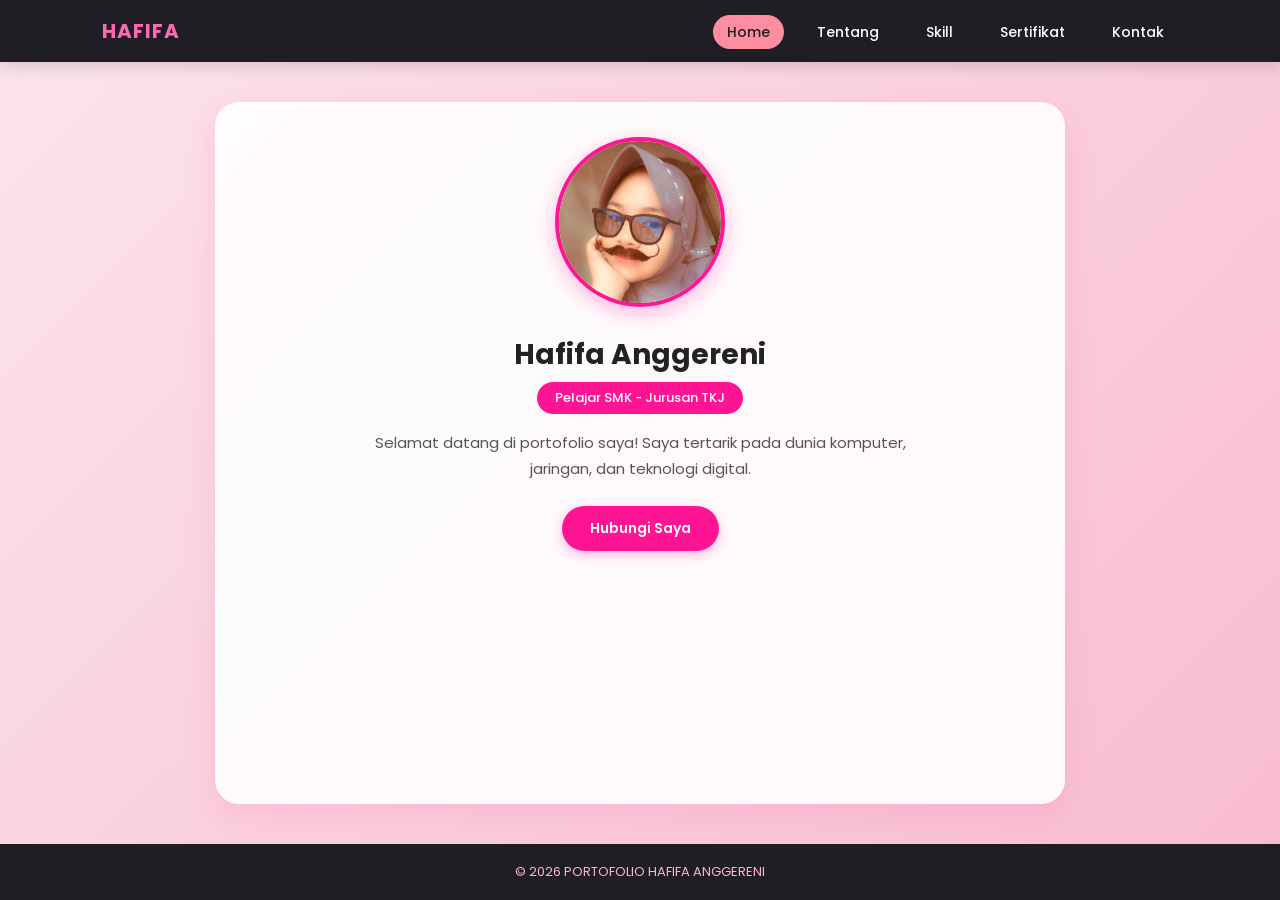
==== commit 5e3e9659: "Update index.html" ====
--- a/index.html
+++ b/index.html
@@ -3,8 +3,25 @@
 <head>
     <meta charset="UTF-8">
     <meta name="viewport" content="width=device-width, initial-scale=1.0">
-    <title>Beranda | Hafifa Anggereni</title>
-    <link rel="stylesheet" href="style.css">
+    <title>Portofolio | Hafifa Anggereni</title>
+    <style>
+        @import url('https://fonts.googleapis.com/css2?family=Poppins:wght@300;400;500;600;700&display=swap');
+        * { margin: 0; padding: 0; box-sizing: border-box; font-family: 'Poppins', sans-serif; }
+        body { background: linear-gradient(135deg, #fce4ec 0%, #f8bbd0 100%); color: #444; min-height: 100vh; display: flex; flex-direction: column; }
+        header { background-color: #1e1e24; padding: 16px 8%; display: flex; justify-content: space-between; align-items: center; box-shadow: 0 4px 15px rgba(0, 0, 0, 0.15); position: sticky; top: 0; z-index: 1000; }
+        .logo { color: #ff69b4; font-size: 20px; font-weight: 700; letter-spacing: 1px; }
+        nav a { color: #ffffff; text-decoration: none; margin-left: 15px; font-size: 14px; font-weight: 500; padding: 7px 14px; border-radius: 20px; transition: all 0.3s; }
+        nav a:hover, nav a.active { color: #1e1e24; background-color: #ff8da1; }
+        .container { max-width: 850px; width: 90%; margin: 40px auto; padding: 35px 30px; background: rgba(255, 255, 255, 0.9); border-radius: 24px; box-shadow: 0 10px 30px rgba(255, 105, 180, 0.2); flex: 1; text-align: center; }
+        .profile-img { width: 170px; height: 170px; border-radius: 50%; object-fit: cover; border: 4px solid #ff1493; box-shadow: 0 6px 20px rgba(255, 20, 147, 0.3); margin-bottom: 20px; }
+        .hero h1 { font-size: 28px; color: #222; margin-bottom: 6px; font-weight: 700; }
+        .badge-tkj { display: inline-block; background: #ff1493; color: white; padding: 6px 18px; border-radius: 20px; font-size: 13px; font-weight: 500; margin-bottom: 16px; }
+        .hero p { font-size: 15px; color: #555; line-height: 1.7; max-width: 580px; margin: 0 auto 25px; }
+        .btn { display: inline-block; padding: 12px 28px; background-color: #ff1493; color: white; text-decoration: none; border-radius: 25px; font-weight: 600; font-size: 14px; box-shadow: 0 4px 12px rgba(255, 20, 147, 0.3); transition: all 0.2s; }
+        .btn:hover { transform: translateY(-2px); background-color: #d81b60; }
+        footer { background-color: #1e1e24; color: #ffb6c1; text-align: center; padding: 18px; font-size: 13px; margin-top: auto; }
+        @media (max-width: 600px) { header { flex-direction: column; gap: 12px; } nav a { margin: 0 3px; font-size: 12px; padding: 5px 10px; } }
+    </style>
 </head>
 <body>
 
@@ -16,18 +33,17 @@
             <a href="skill.html">Skill</a>
             <a href="sertifikat.html">Sertifikat</a>
             <a href="kontak.html">Kontak</a>
-            <a href="bukutamu.html">Buku Tamu</a>
         </nav>
     </header>
 
     <div class="container">
-        <div class="hero">
-            <img src="profile.jpg" alt="Hafifa Anggereni" class="profile-img">
+        <section class="hero">
+            <img src="Images/01.jpeg" alt="Foto Hafifa Anggereni" class="profile-img">
             <h1>Hafifa Anggereni</h1>
-            <span class="badge-tkj">Siswa TKJ - SMKN 3 Soppeng</span>
-            <p>Selamat datang di portofolio digital saya! Saya berfokus dalam bidang Teknik Komputer dan Jaringan dengan minat khusus pada perakitan PC, troubleshooting, dan jaringan komputer.</p>
-            <a href="tentang.html" class="btn">Pelajari Lebih Lanjut</a>
-        </div>
+            <span class="badge-tkj">Pelajar SMK - Jurusan TKJ</span>
+            <p>Selamat datang di portofolio saya! Saya tertarik pada dunia komputer, jaringan, dan teknologi digital.</p>
+            <a href="kontak.html" class="btn">Hubungi Saya</a>
+        </section>
     </div>
 
     <footer>
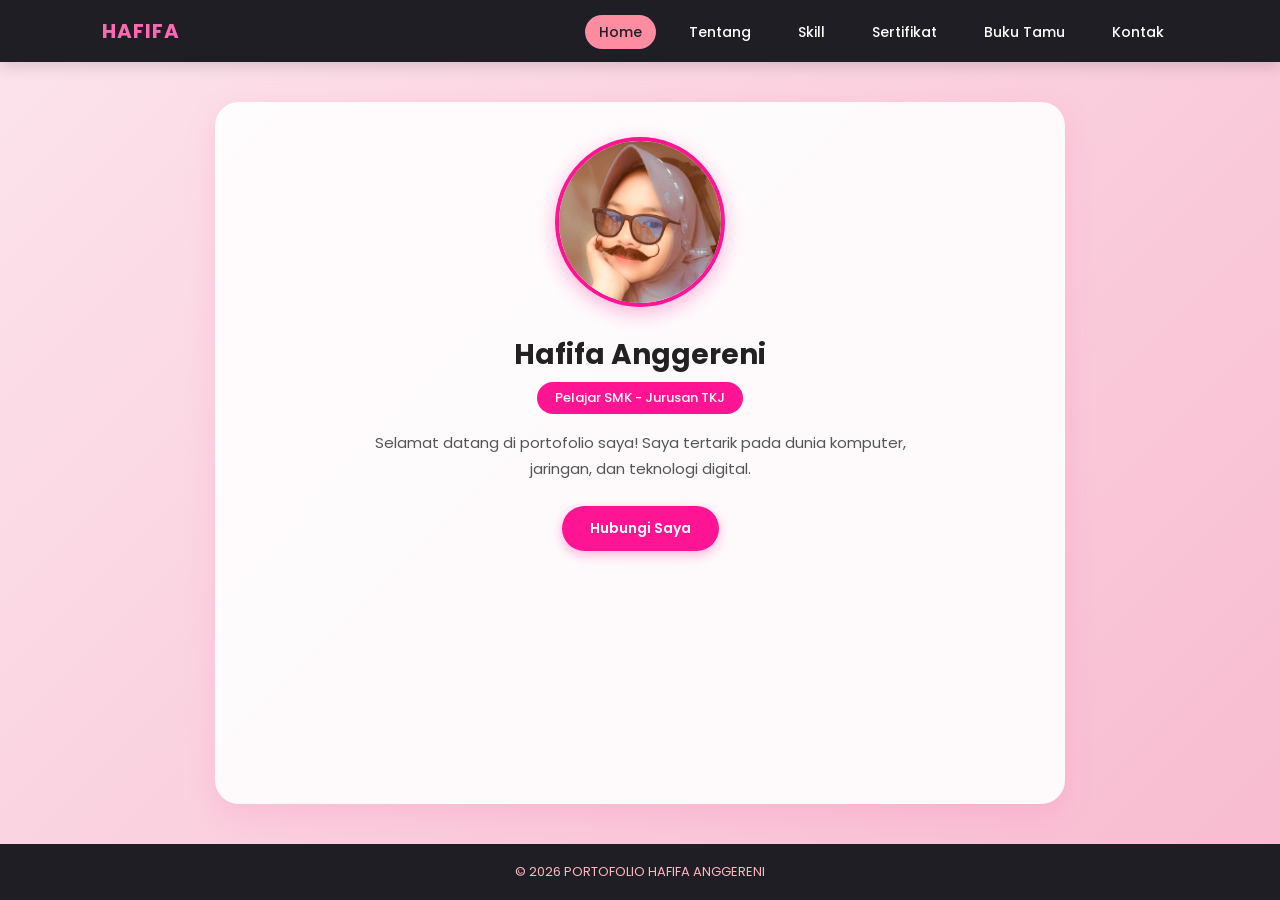
==== commit 10a24c31: "Update index.html" ====
--- a/index.html
+++ b/index.html
@@ -32,6 +32,7 @@
             <a href="tentang.html">Tentang</a>
             <a href="skill.html">Skill</a>
             <a href="sertifikat.html">Sertifikat</a>
+            <a href="bukutamu.html">Buku Tamu</a>
             <a href="kontak.html">Kontak</a>
         </nav>
     </header>
